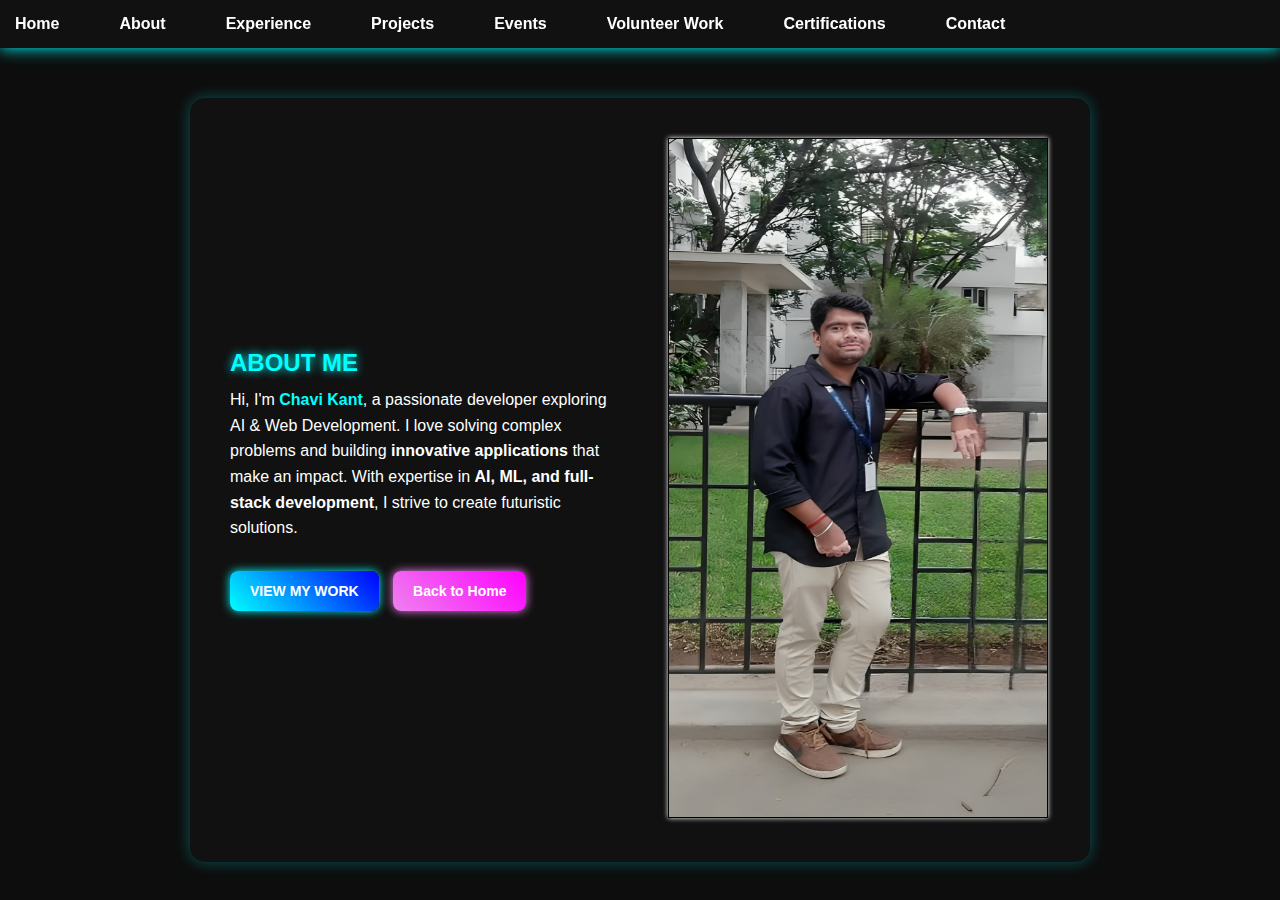
==== about.html @ 73bf28c7 "responsive about" ====
<!DOCTYPE html>
<html lang="en">
<head>
    <meta charset="UTF-8">
    <meta name="viewport" content="width=device-width, initial-scale=1.0">
    <title>About Me</title>
    <style>
        /* General Styles */
        * {
            margin: 0;
            padding: 0;
            box-sizing: border-box;
            font-family: 'Poppins', sans-serif;
        }

        body {
            background: #0d0d0d;
            color: white;
            display: flex;
            justify-content: center;
            align-items: center;
            flex-direction: column;
            height: 100vh;
            padding-top: 60px; /* To prevent content from being hidden behind the navbar */
        }

        /* Navigation Bar */
        .navbar {
            position: fixed;
            top: 0;
            left: 0;
            width: 100%;
            background: #111;
            padding: 15px 0;
            box-shadow: 0 0 15px cyan;
            text-align: center;
            z-index: 1000;
            display: flex;
            flex-wrap: wrap;

        }

        .navbar ul {
            list-style: none;
            display: flex;
            justify-content: center;
            gap: 30px;
        }

        .navbar ul li {
            display: inline;
        }

        .navbar ul li a {
            text-decoration: none;
            font-size: 16px;
            font-weight: bold;
            color: white;
            transition: 0.3s;
            padding: 10px 15px;
            border-radius: 5px;
        }

        .navbar ul li a:hover {
            color: cyan;
            text-shadow: 0 0 10px cyan;
        }

        /* About Section */
        .about-container {
            display: flex;
            align-items: center;
            gap: 50px;
            background: #111;
            padding: 40px;
            border-radius: 15px;
            box-shadow: 0 0 15px rgba(0, 255, 255, 0.3);
            max-width: 900px;
        }

        /* Left Side Content */
        .about-content {
            flex: 1;
            text-align: left;
        }

        .title {
            font-size: 24px;
            font-weight: bold;
            color: cyan;
            text-shadow: 0 0 10px cyan;
        }

        .description {
            margin-top: 10px;
            font-size: 16px;
            line-height: 1.6;
        }

        .highlight {
            color: #0ff;
            font-weight: bold;
        }

        /* Buttons */
        .buttons {
            margin-top: 20px;
        }

        .btn {
            display: inline-block;
            padding: 12px 20px;
            margin: 10px 10px 0 0;
            text-decoration: none;
            font-size: 14px;
            font-weight: bold;
            color: white;
            border-radius: 8px;
            transition: 0.3s;
        }

        .work-btn {
            background: linear-gradient(45deg, cyan, blue);
            box-shadow: 0 0 10px cyan;
        }

        .work-btn:hover {
            box-shadow: 0 0 20px cyan;
        }

        .home-btn {
            background: linear-gradient(45deg, violet, magenta);
            box-shadow: 0 0 10px violet;
        }

        .home-btn:hover {
            box-shadow: 0 0 20px violet;
        }

        /* Right Side Image */
        .image-container {
            flex: 1;
            text-align: center;
        }

        .image-container img {
            width: 380px ;
            height: 680px;
            border-radius: 0%;
            border: 1px solid rgb(2, 2, 2);
            box-shadow: 0 0 5px rgb(253, 255, 255);
            transition: 0.3s;
        }

        .image-container img:hover {
            box-shadow: 0 0 25px cyan;
            transform: scale(1.05);
        }

        /* Responsive Design */
        @media (max-width: 768px) {
    header {
        padding: 15px 20px;
        flex-direction: column;
    }

    .menu-btn {
        display: block;
    }

    .nav-links {
        flex-direction: column;
        position: absolute;
        top: 60px;
        left: 0;
        width: 100%;
        background: rgba(0, 0, 0, 0.8);
        display: none;
    }

    .nav-links.active {
        display: flex;
        flex-direction: column;
        text-align: center;
    }
}
    </style>
</head>
<body>

    <!-- Navigation Menu -->
    <nav class="navbar">
        <ul>
            <li><a href="index.html">Home</a></li>
            <li><a href="about.html">About</a></li>
            <li><a href="experience.html">Experience</a></li>
            <li><a href="projects.html">Projects</a></li>
            <li><a href="events.html">Events</a></li>
            <li><a href="volunteer.html">Volunteer Work</a></li>
            <li><a href="certifications.html">Certifications</a></li>
            <li><a href="contact.html">Contact</a></li>
        </ul>
    </nav>

    <div class="about-container">
        <div class="about-content">
            <h2 class="title">ABOUT ME</h2>
            <p class="description">
                Hi, I'm <span class="highlight">Chavi Kant</span>, a passionate developer exploring AI & Web Development.  
                I love solving complex problems and building <strong>innovative applications</strong> that make an impact.  
                With expertise in <strong>AI, ML, and full-stack development</strong>, I strive to create futuristic solutions.
            </p>
            <div class="buttons">
                <a href="projects.html" class="btn work-btn">VIEW MY WORK</a>
                <a href="index.html" class="btn home-btn">Back to Home</a>
            </div>
        </div>
        <div class="image-container">
            <img src="certification/photo.png" alt="Chavi Kant">
        </div>
        <meta name="viewport" content="width=device-width, initial-scale=1">

    </div>

</body>
</html>
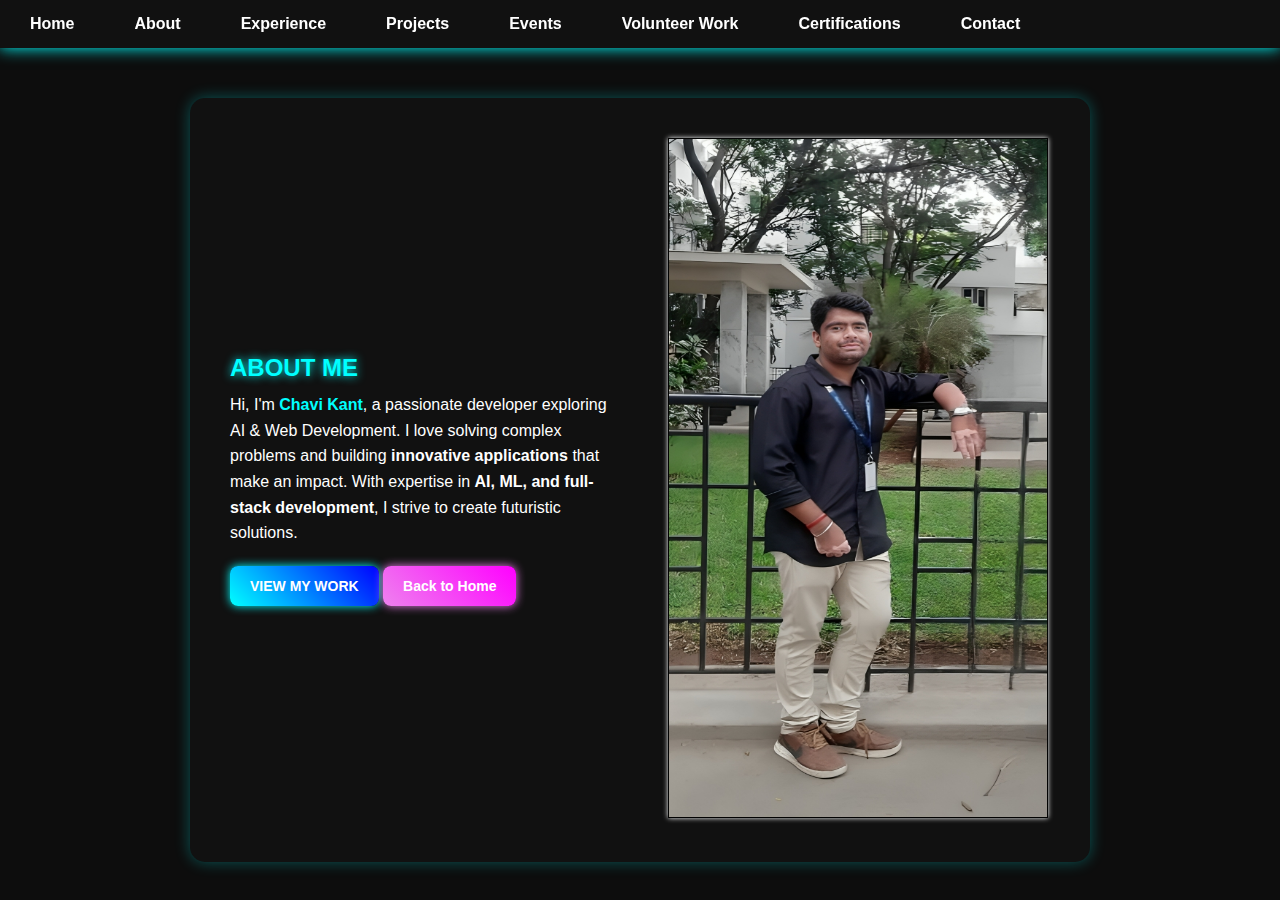
==== commit 7888bb3a: "new about" ====
--- a/about.html
+++ b/about.html
@@ -21,7 +21,7 @@
             align-items: center;
             flex-direction: column;
             height: 100vh;
-            padding-top: 60px; /* To prevent content from being hidden behind the navbar */
+            padding-top: 60px;
         }
 
         /* Navigation Bar */
@@ -31,27 +31,29 @@
             left: 0;
             width: 100%;
             background: #111;
-            padding: 15px 0;
+            padding: 15px;
             box-shadow: 0 0 15px cyan;
-            text-align: center;
             z-index: 1000;
             display: flex;
-            flex-wrap: wrap;
-
-        }
-
-        .navbar ul {
+            justify-content: space-between;
+            align-items: center;
+        }
+
+        .menu-btn {
+            display: none;
+            font-size: 24px;
+            color: white;
+            cursor: pointer;
+            margin-right: 20px;
+        }
+
+        .nav-links {
             list-style: none;
             display: flex;
-            justify-content: center;
             gap: 30px;
         }
 
-        .navbar ul li {
-            display: inline;
-        }
-
-        .navbar ul li a {
+        .nav-links li a {
             text-decoration: none;
             font-size: 16px;
             font-weight: bold;
@@ -61,7 +63,7 @@
             border-radius: 5px;
         }
 
-        .navbar ul li a:hover {
+        .nav-links li a:hover {
             color: cyan;
             text-shadow: 0 0 10px cyan;
         }
@@ -78,10 +80,8 @@
             max-width: 900px;
         }
 
-        /* Left Side Content */
         .about-content {
             flex: 1;
-            text-align: left;
         }
 
         .title {
@@ -110,7 +110,6 @@
         .btn {
             display: inline-block;
             padding: 12px 20px;
-            margin: 10px 10px 0 0;
             text-decoration: none;
             font-size: 14px;
             font-weight: bold;
@@ -137,14 +136,13 @@
             box-shadow: 0 0 20px violet;
         }
 
-        /* Right Side Image */
         .image-container {
             flex: 1;
             text-align: center;
         }
 
         .image-container img {
-            width: 380px ;
+            width: 380px;
             height: 680px;
             border-radius: 0%;
             border: 1px solid rgb(2, 2, 2);
@@ -159,38 +157,44 @@
 
         /* Responsive Design */
         @media (max-width: 768px) {
-    header {
-        padding: 15px 20px;
-        flex-direction: column;
-    }
-
-    .menu-btn {
-        display: block;
-    }
-
-    .nav-links {
-        flex-direction: column;
-        position: absolute;
-        top: 60px;
-        left: 0;
-        width: 100%;
-        background: rgba(0, 0, 0, 0.8);
-        display: none;
-    }
-
-    .nav-links.active {
-        display: flex;
-        flex-direction: column;
-        text-align: center;
-    }
-}
+            .nav-links {
+                display: none;
+                flex-direction: column;
+                position: absolute;
+                top: 60px;
+                left: 0;
+                width: 100%;
+                background: rgba(0, 0, 0, 0.8);
+            }
+
+            .nav-links.active {
+                display: flex;
+                text-align: center;
+                padding: 10px 0;
+            }
+
+            .menu-btn {
+                display: block;
+                margin-left: auto;
+            }
+
+            .about-container {
+                flex-direction: column;
+                text-align: center;
+            }
+
+            .image-container img {
+                width: 250px;
+                height: auto;
+            }
+        }
     </style>
 </head>
 <body>
-
     <!-- Navigation Menu -->
     <nav class="navbar">
-        <ul>
+        <span class="menu-btn">&#9776;</span>
+        <ul class="nav-links">
             <li><a href="index.html">Home</a></li>
             <li><a href="about.html">About</a></li>
             <li><a href="experience.html">Experience</a></li>
@@ -218,9 +222,12 @@
         <div class="image-container">
             <img src="certification/photo.png" alt="Chavi Kant">
         </div>
-        <meta name="viewport" content="width=device-width, initial-scale=1">
-
     </div>
 
+    <script>
+        document.querySelector(".menu-btn").addEventListener("click", () => {
+            document.querySelector(".nav-links").classList.toggle("active");
+        });
+    </script>
 </body>
 </html>
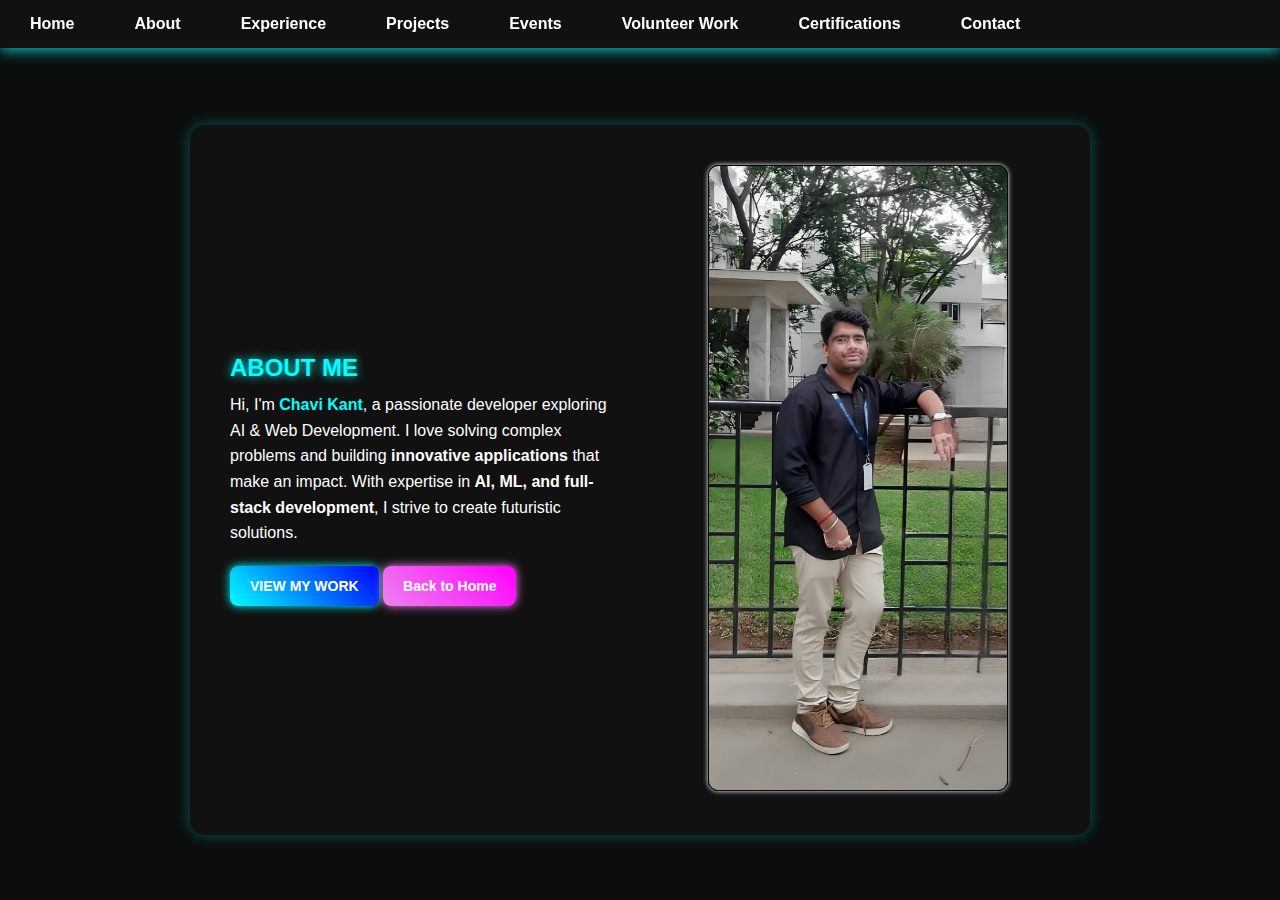
==== commit 52a6236b: "toggle changes" ====
--- a/about.html
+++ b/about.html
@@ -142,9 +142,9 @@
         }
 
         .image-container img {
-            width: 380px;
-            height: 680px;
-            border-radius: 0%;
+            width: 300px;
+            height: auto;
+            border-radius: 10px;
             border: 1px solid rgb(2, 2, 2);
             box-shadow: 0 0 5px rgb(253, 255, 255);
             transition: 0.3s;
@@ -185,7 +185,6 @@
 
             .image-container img {
                 width: 250px;
-                height: auto;
             }
         }
     </style>
@@ -230,4 +229,4 @@
         });
     </script>
 </body>
-</html>
+</html>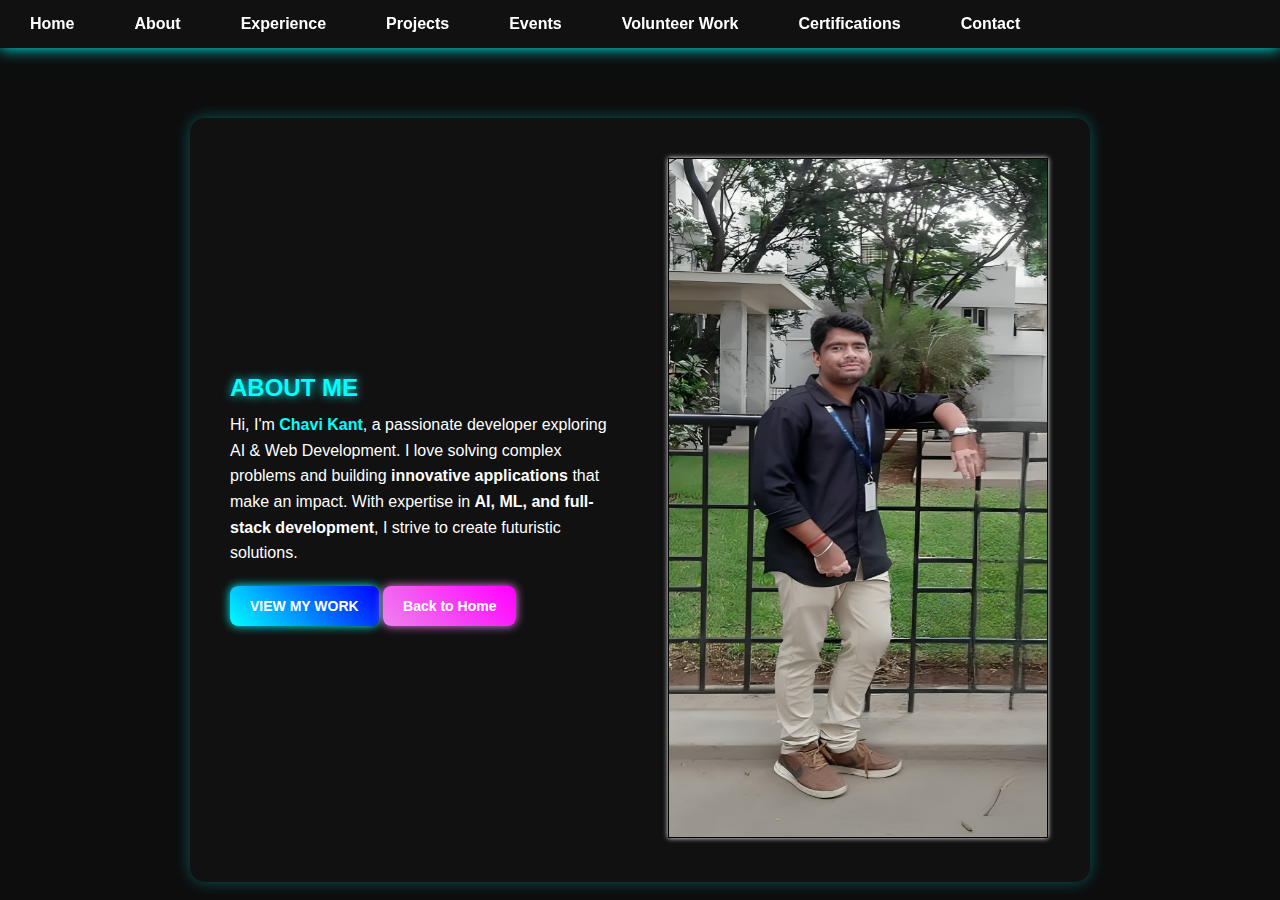
==== commit ffadffb4: "new about changes" ====
--- a/about.html
+++ b/about.html
@@ -20,8 +20,8 @@
             justify-content: center;
             align-items: center;
             flex-direction: column;
-            height: 100vh;
-            padding-top: 60px;
+            min-height: 100vh;
+            padding-top: 80px; /* Adjusted padding to prevent content from being hidden */
         }
 
         /* Navigation Bar */
@@ -72,16 +72,19 @@
         .about-container {
             display: flex;
             align-items: center;
+            justify-content: center;
             gap: 50px;
             background: #111;
             padding: 40px;
             border-radius: 15px;
             box-shadow: 0 0 15px rgba(0, 255, 255, 0.3);
             max-width: 900px;
+            margin-top: 20px; /* Added margin-top to prevent overlap */
         }
 
         .about-content {
             flex: 1;
+            text-align: left;
         }
 
         .title {
@@ -142,9 +145,9 @@
         }
 
         .image-container img {
-            width: 300px;
-            height: auto;
-            border-radius: 10px;
+            width: 380px;
+            height: 680px;
+            border-radius: 0%;
             border: 1px solid rgb(2, 2, 2);
             box-shadow: 0 0 5px rgb(253, 255, 255);
             transition: 0.3s;
@@ -157,6 +160,10 @@
 
         /* Responsive Design */
         @media (max-width: 768px) {
+            body {
+                padding-top: 60px; /* Ensure enough spacing on smaller screens */
+            }
+
             .nav-links {
                 display: none;
                 flex-direction: column;
@@ -165,12 +172,12 @@
                 left: 0;
                 width: 100%;
                 background: rgba(0, 0, 0, 0.8);
+                padding: 10px 0;
+                text-align: center;
             }
 
             .nav-links.active {
                 display: flex;
-                text-align: center;
-                padding: 10px 0;
             }
 
             .menu-btn {
@@ -181,10 +188,12 @@
             .about-container {
                 flex-direction: column;
                 text-align: center;
+                margin-top: 40px; /* Ensures proper spacing */
             }
 
             .image-container img {
                 width: 250px;
+                height: auto;
             }
         }
     </style>
@@ -229,4 +238,4 @@
         });
     </script>
 </body>
-</html>+</html>
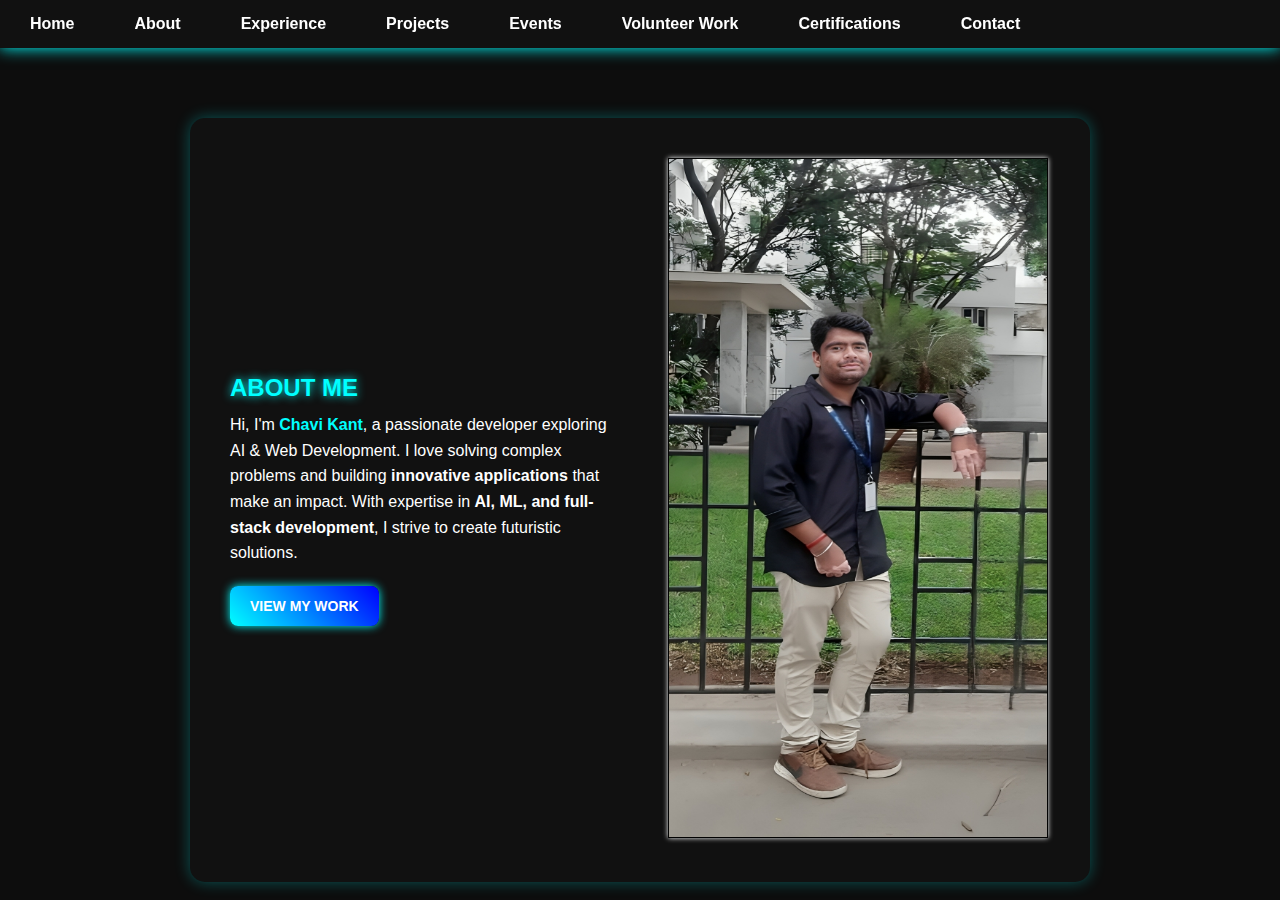
==== commit 4d11ee93: "changes in about" ====
--- a/about.html
+++ b/about.html
@@ -130,14 +130,14 @@
             box-shadow: 0 0 20px cyan;
         }
 
-        .home-btn {
+        /* .home-btn {
             background: linear-gradient(45deg, violet, magenta);
             box-shadow: 0 0 10px violet;
         }
 
         .home-btn:hover {
             box-shadow: 0 0 20px violet;
-        }
+        } */
 
         .image-container {
             flex: 1;
@@ -224,7 +224,6 @@
             </p>
             <div class="buttons">
                 <a href="projects.html" class="btn work-btn">VIEW MY WORK</a>
-                <a href="index.html" class="btn home-btn">Back to Home</a>
             </div>
         </div>
         <div class="image-container">
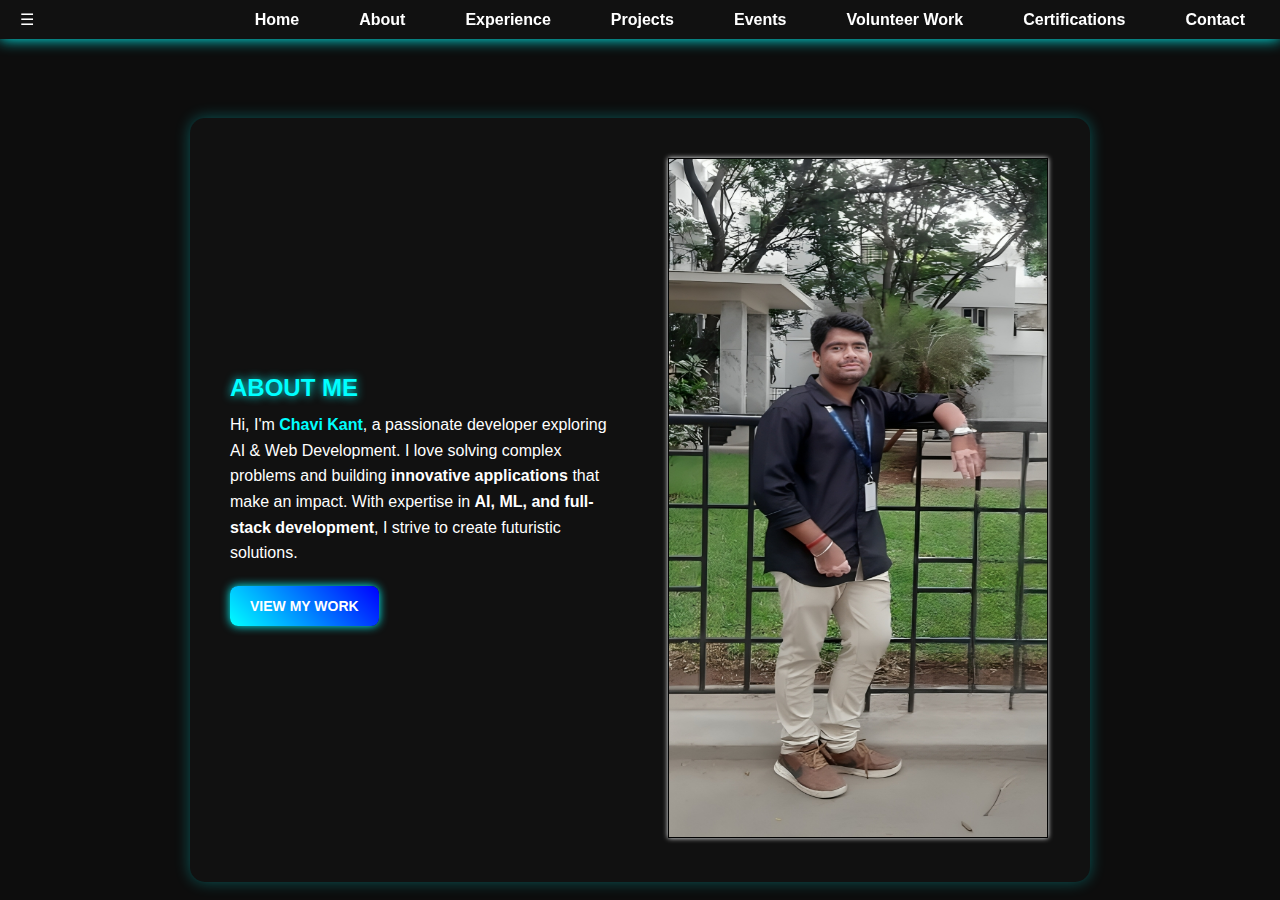
==== commit 3baaf2c5: "about new" ====
--- a/about.html
+++ b/about.html
@@ -24,36 +24,35 @@
             padding-top: 80px; /* Adjusted padding to prevent content from being hidden */
         }
 
-        /* Navigation Bar */
         .navbar {
             position: fixed;
             top: 0;
             left: 0;
             width: 100%;
             background: #111;
-            padding: 15px;
+            padding: 15px 0;
             box-shadow: 0 0 15px cyan;
             z-index: 1000;
             display: flex;
             justify-content: space-between;
             align-items: center;
-        }
-
-        .menu-btn {
-            display: none;
-            font-size: 24px;
-            color: white;
-            cursor: pointer;
-            margin-right: 20px;
-        }
-
-        .nav-links {
+            padding: 10px 20px;
+        }
+
+        .navbar ul {
             list-style: none;
             display: flex;
+            justify-content: center;
             gap: 30px;
-        }
-
-        .nav-links li a {
+            padding: 0;
+            margin: 0;
+        }
+
+        .navbar ul li {
+            display: inline;
+        }
+
+        .navbar ul li a {
             text-decoration: none;
             font-size: 16px;
             font-weight: bold;
@@ -63,9 +62,23 @@
             border-radius: 5px;
         }
 
-        .nav-links li a:hover {
+        .navbar ul li a:hover {
             color: cyan;
             text-shadow: 0 0 10px cyan;
+        }
+
+        /* Hamburger Menu */
+        .menu-toggle {
+            display: none;
+            flex-direction: column;
+            cursor: pointer;
+        }
+
+        .menu-toggle div {
+            width: 30px;
+            height: 4px;
+            background: cyan;
+            margin: 5px 0;
         }
 
         /* About Section */
@@ -156,6 +169,29 @@
         .image-container img:hover {
             box-shadow: 0 0 25px cyan;
             transform: scale(1.05);
+        }
+
+        @media (max-width: 768px) {
+            .navbar ul {
+                display: none;
+                flex-direction: column;
+                background: #111;
+                position: absolute;
+                top: 60px;
+                left: 0;
+                width: 100%;
+                text-align: center;
+                padding: 10px 0;
+                box-shadow: 0 5px 10px cyan;
+            }
+
+            .navbar ul.active {
+                display: flex;
+            }
+
+            .menu-toggle {
+                display: flex;
+            }
         }
 
         /* Responsive Design */
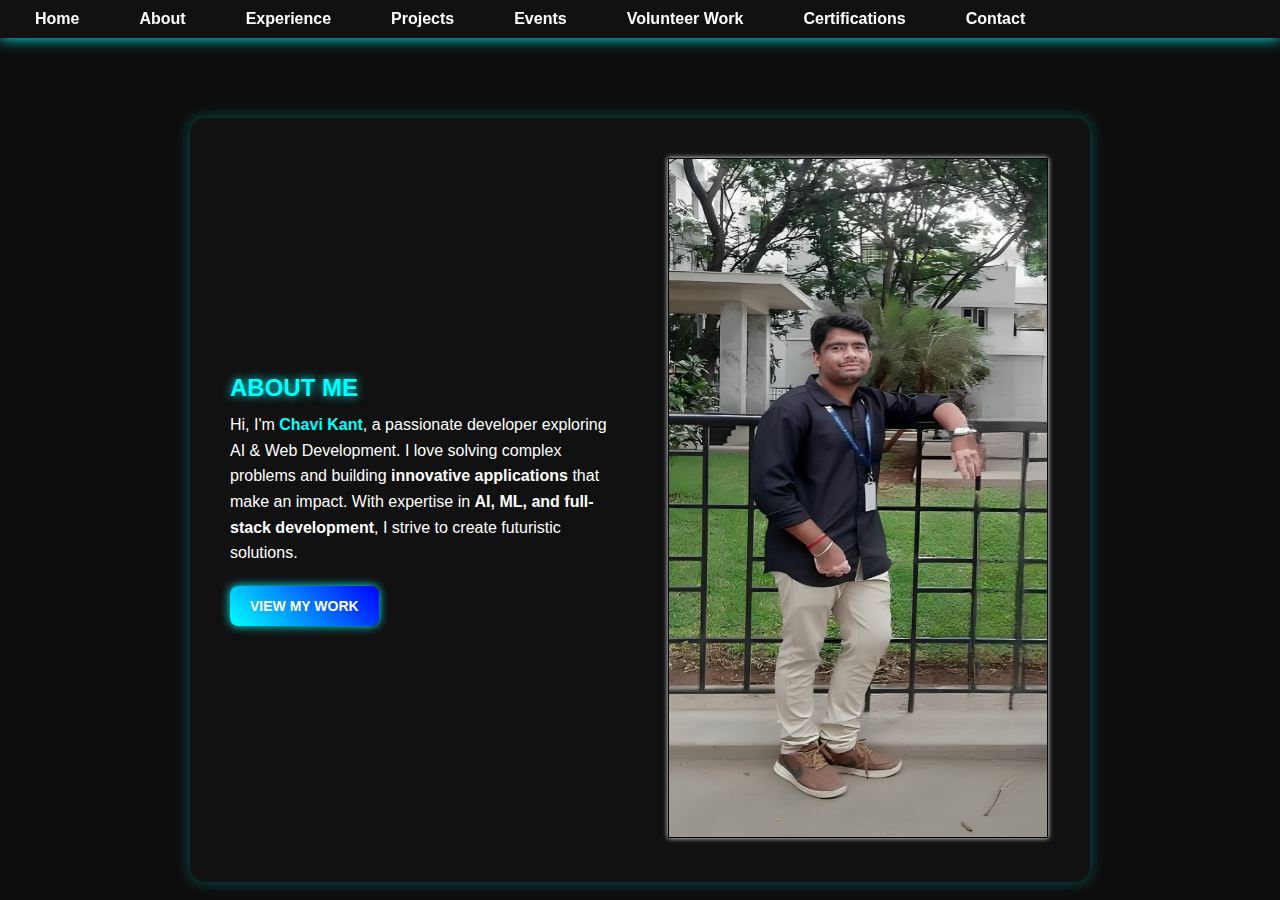
==== commit c1bac10c: "about toggle added" ====
--- a/about.html
+++ b/about.html
@@ -237,8 +237,12 @@
 <body>
     <!-- Navigation Menu -->
     <nav class="navbar">
-        <span class="menu-btn">&#9776;</span>
-        <ul class="nav-links">
+        <div class="menu-toggle" onclick="toggleMenu()">
+            <div></div>
+            <div></div>
+            <div></div>
+        </div>
+        <ul id="nav-links">
             <li><a href="index.html">Home</a></li>
             <li><a href="about.html">About</a></li>
             <li><a href="experience.html">Experience</a></li>
@@ -249,7 +253,6 @@
             <li><a href="contact.html">Contact</a></li>
         </ul>
     </nav>
-
     <div class="about-container">
         <div class="about-content">
             <h2 class="title">ABOUT ME</h2>
@@ -268,9 +271,10 @@
     </div>
 
     <script>
-        document.querySelector(".menu-btn").addEventListener("click", () => {
-            document.querySelector(".nav-links").classList.toggle("active");
-        });
+        function toggleMenu() {
+            var nav = document.getElementById("nav-links");
+            nav.classList.toggle("active");
+        }
     </script>
 </body>
 </html>
